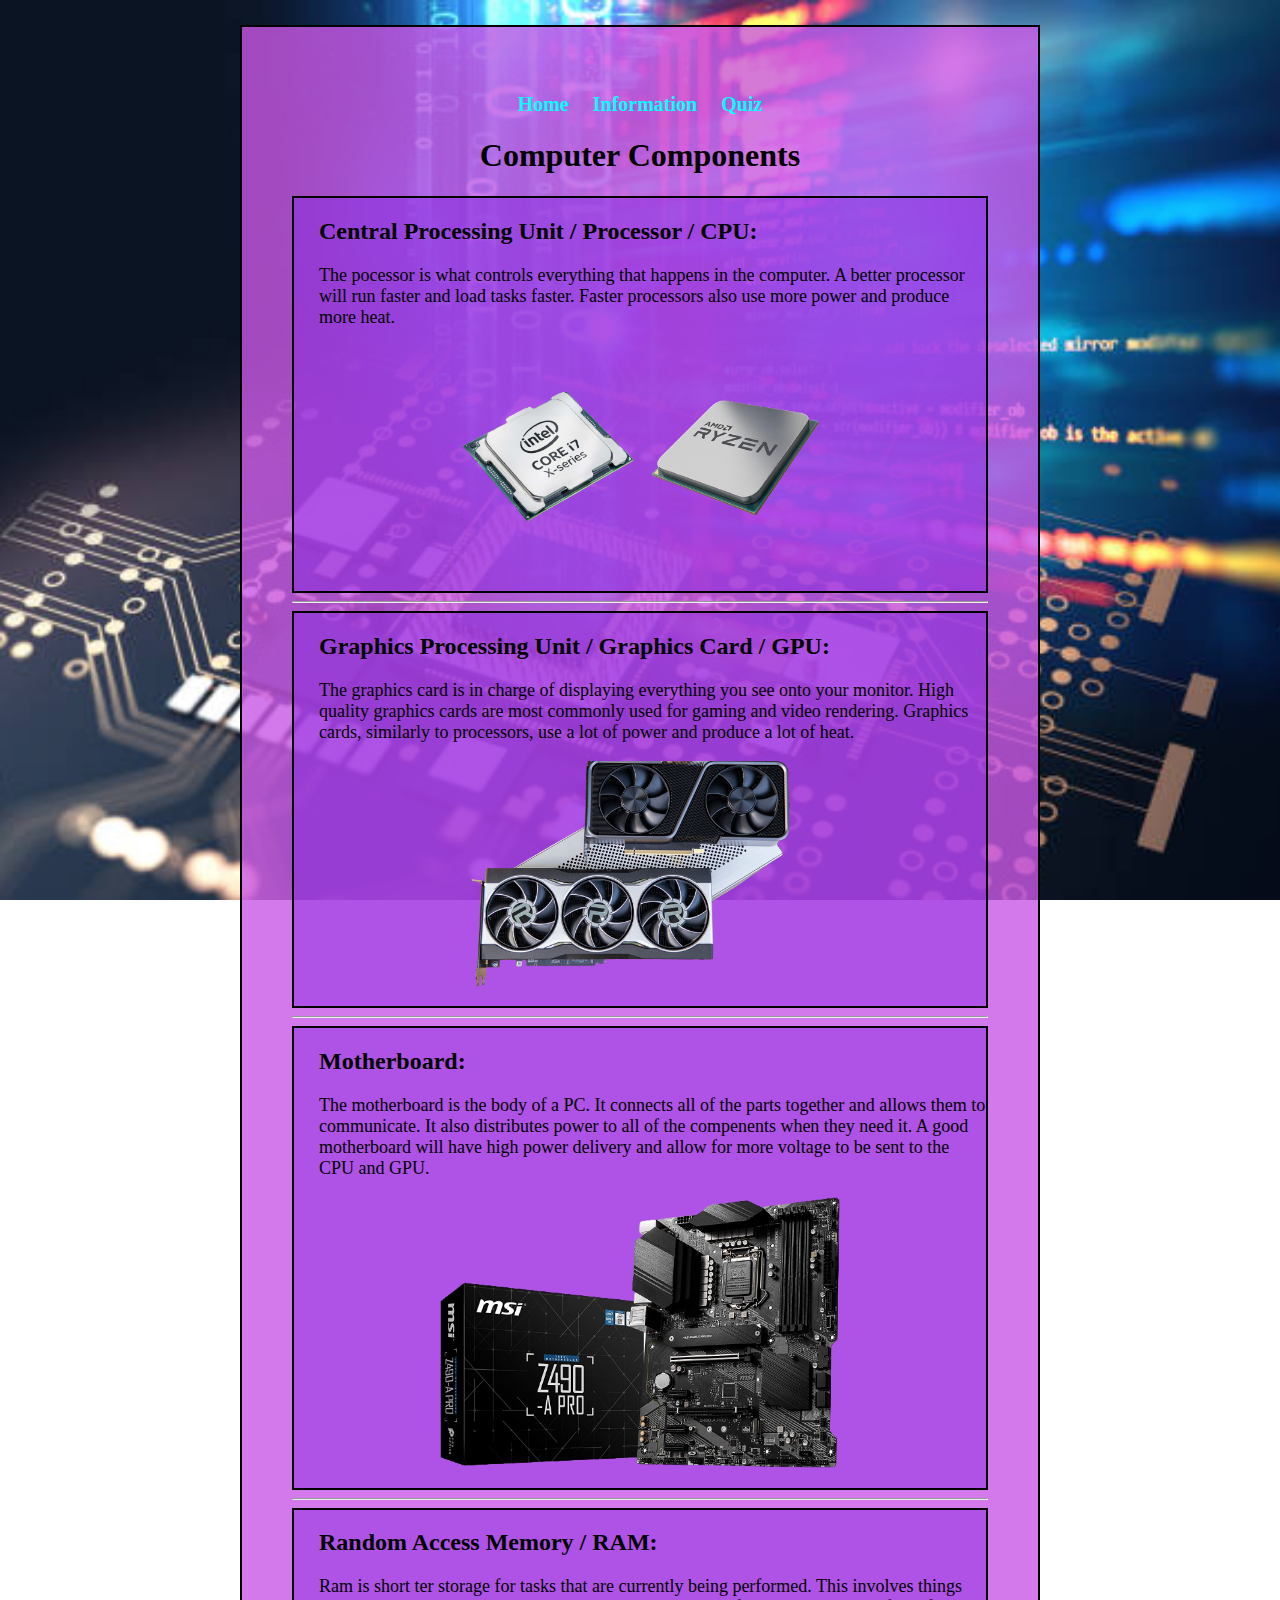
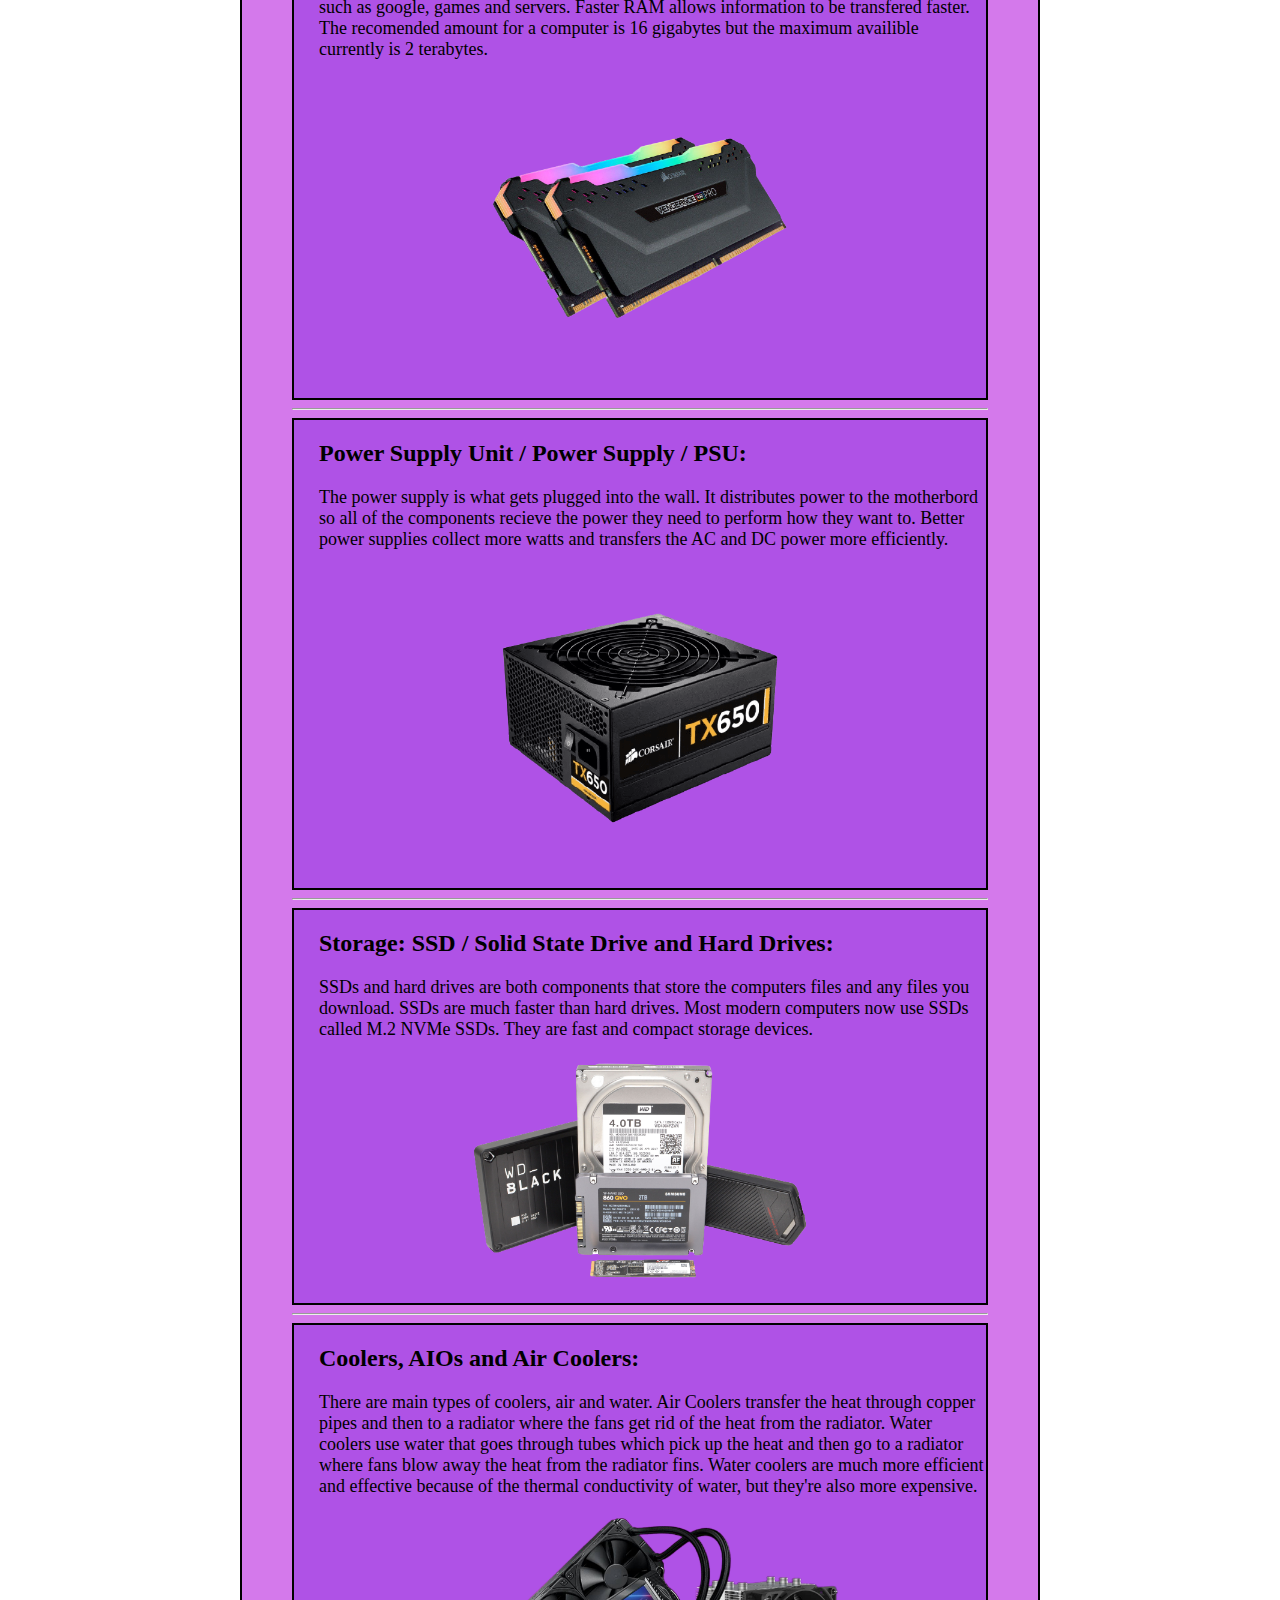
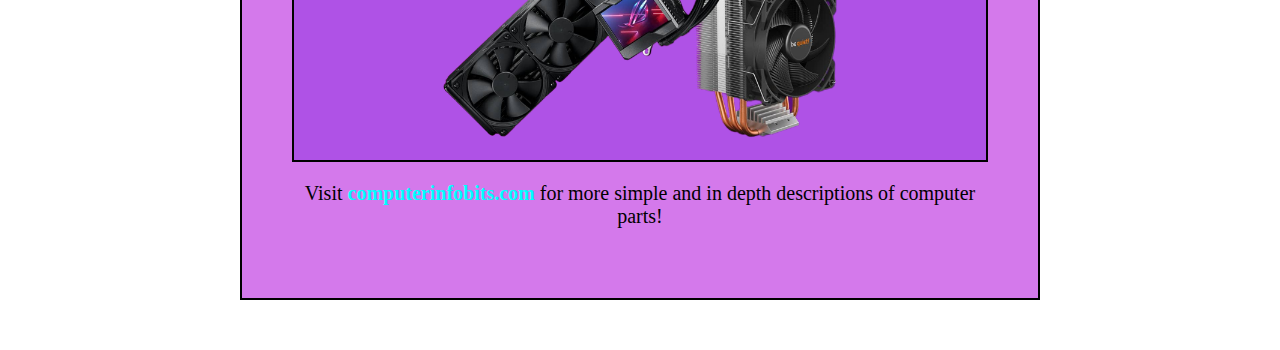
==== Information.html @ 7828d2a9 "Initial commit" ====
<!DOCTYPE html>
<html>
  <head>
    <title>Computer Components</title>
    <meta charset="utf-8" />
    <meta name="viewport" content="width=device-width" />
    <link href="css/style.css" rel="stylesheet" type="text/css" />
    <link rel="stylesheet" href="style.css" />
    <link rel="stylesheet" href="Information.css" />
    <script defer src="main.js"></script>
  </head>
  <body>
    <div class="quiz-body">
      <p class="page-links">
        <a class="home" href="index.html">Home</a>
        <a href="Information.html">Information</a>
        <a class="quiz-link" href="Quiz.html">Quiz</a>
      </p>

      <h1>Computer Components</h1>

      <div>
        <h2 class="component-name">
          Central Processing Unit / Processor / CPU:
        </h2>

        <p class="component-description">
          The pocessor is what controls everything that happens in the computer.
          A better processor will run faster and load tasks faster. Faster
          processors also use more power and produce more heat.
        </p>

        <p class="component-image">
          <img
            src="Images/cpu-upgrade-removebg-preview.png"
            alt="CPUs"
            width="400px"
          />
        </p>
      </div>

      <hr />
      <div>
        <h2 class="component-name">
          Graphics Processing Unit / Graphics Card / GPU:
        </h2>

        <p class="component-description">
          The graphics card is in charge of displaying everything you see onto
          your monitor. High quality graphics cards are most commonly used for
          gaming and video rendering. Graphics cards, similarly to processors,
          use a lot of power and produce a lot of heat.
        </p>

        <p class="component-image">
          <img
            src="Images/Radeon_and_Nvidia-removebg-preview.png"
            alt="GPUs"
            width="400px"
          />
        </p>
      </div>

      <hr />
      <div>
        <h2 class="component-name">Motherboard:</h2>

        <p class="component-description">
          The motherboard is the body of a PC. It connects all of the parts
          together and allows them to communicate. It also distributes power to
          all of the compenents when they need it. A good motherboard will have
          high power delivery and allow for more voltage to be sent to the CPU
          and GPU.
        </p>

        <p class="component-image">
          <img src="Images/Motherboard.png" alt="Motherboard" width="400px" />
        </p>
      </div>

      <hr />
      <div>
        <h2 class="component-name">Random Access Memory / RAM:</h2>

        <p class="component-description">
          Ram is short ter storage for tasks that are currently being performed.
          This involves things such as google, games and servers. Faster RAM
          allows information to be transfered faster. The recomended amount for
          a computer is 16 gigabytes but the maximum availible currently is 2
          terabytes.
        </p>

        <p class="component-image">
          <img
            src="Images/Corsair_RAM-removebg-preview.png"
            alt="RAM"
            width="300px"
          />
        </p>
      </div>

      <hr />
      <div>
        <h2 class="component-name">Power Supply Unit / Power Supply / PSU:</h2>

        <p class="component-description">
          The power supply is what gets plugged into the wall. It distributes
          power to the motherbord so all of the components recieve the power
          they need to perform how they want to. Better power supplies collect
          more watts and transfers the AC and DC power more efficiently.
        </p>

        <p class="component-image">
          <img
            src="Images/power-supply-5aba984fba617700376b877f-removebg-preview.png"
            alt="Power Supply"
            width="300px"
          />
        </p>
      </div>

      <hr />
      <div>
        <h2 class="component-name">
          Storage: SSD / Solid State Drive and Hard Drives:
        </h2>

        <p class="component-description">
          SSDs and hard drives are both components that store the computers
          files and any files you download. SSDs are much faster than hard
          drives. Most modern computers now use SSDs called M.2 NVMe SSDs. They
          are fast and compact storage devices.
        </p>

        <p class="component-image">
          <img src="Images/SSD-Hard-drive.png" alt="Storage" width="400px" />
        </p>
      </div>

      <hr />
      <div>
        <h2 class="component-name">Coolers, AIOs and Air Coolers:</h2>

        <p class="component-description">
          There are main types of coolers, air and water. Air Coolers transfer
          the heat through copper pipes and then to a radiator where the fans
          get rid of the heat from the radiator. Water coolers use water that
          goes through tubes which pick up the heat and then go to a radiator
          where fans blow away the heat from the radiator fins. Water coolers
          are much more efficient and effective because of the thermal
          conductivity of water, but they're also more expensive.
        </p>

        <p class="component-image">
          <img
            src="Images/AIO-vs-Air-Cooler-removebg-preview.png"
            alt="Coolers"
            width="400px"
          />
        </p>
      </div>

      <p class="quiz">
        Visit
        <a
          href="https://computerinfobits.com/parts-of-computer-and-their-functions/"
          target="_blank"
          >computerinfobits.com</a
        >
        for more simple and in depth descriptions of computer parts!
      </p>
    </div>
  </body>
</html>
---- style.css ----
/* CSS Style Sheet */
---- Information.css ----
.page-links {
    text-align: center;
}

html {
    background: url("Images/Background-photo.jpg") no-repeat center fixed;
    background-size: cover;
}

body {
    width: 800px;
    padding: 25px 75px 50px;
    margin: auto;
}

div {
    background-color: rgb(138, 43, 226, 0.5);
    border: 2px solid black;
}

h1 {
    text-align: center;
}

a {
    color: aqua;
    text-decoration: none;
    font-weight: bold;
    font-size: 20px;
}
      
a:hover {
    text-decoration: underline;
    color: rgb(16, 134, 173);
}

.quiz-link {
    margin-left: 20px;
}

.home {
    margin-right: 20px;
}

.quiz-body {
    background-color: rgba(201, 88, 230, 0.8);
    padding: 50px 50px;
}

div {
    background-color: rgb(138, 43, 226, 0.5);
    border: 2px solid black;
}

.component-description {
    font-size: 18px;
    margin-left: 25px;
}

.component-name {
    margin-left: 25px;
}

.component-image {
    text-align: center;
}

.quiz {
    text-align: center;
    font-size: 20px;
}
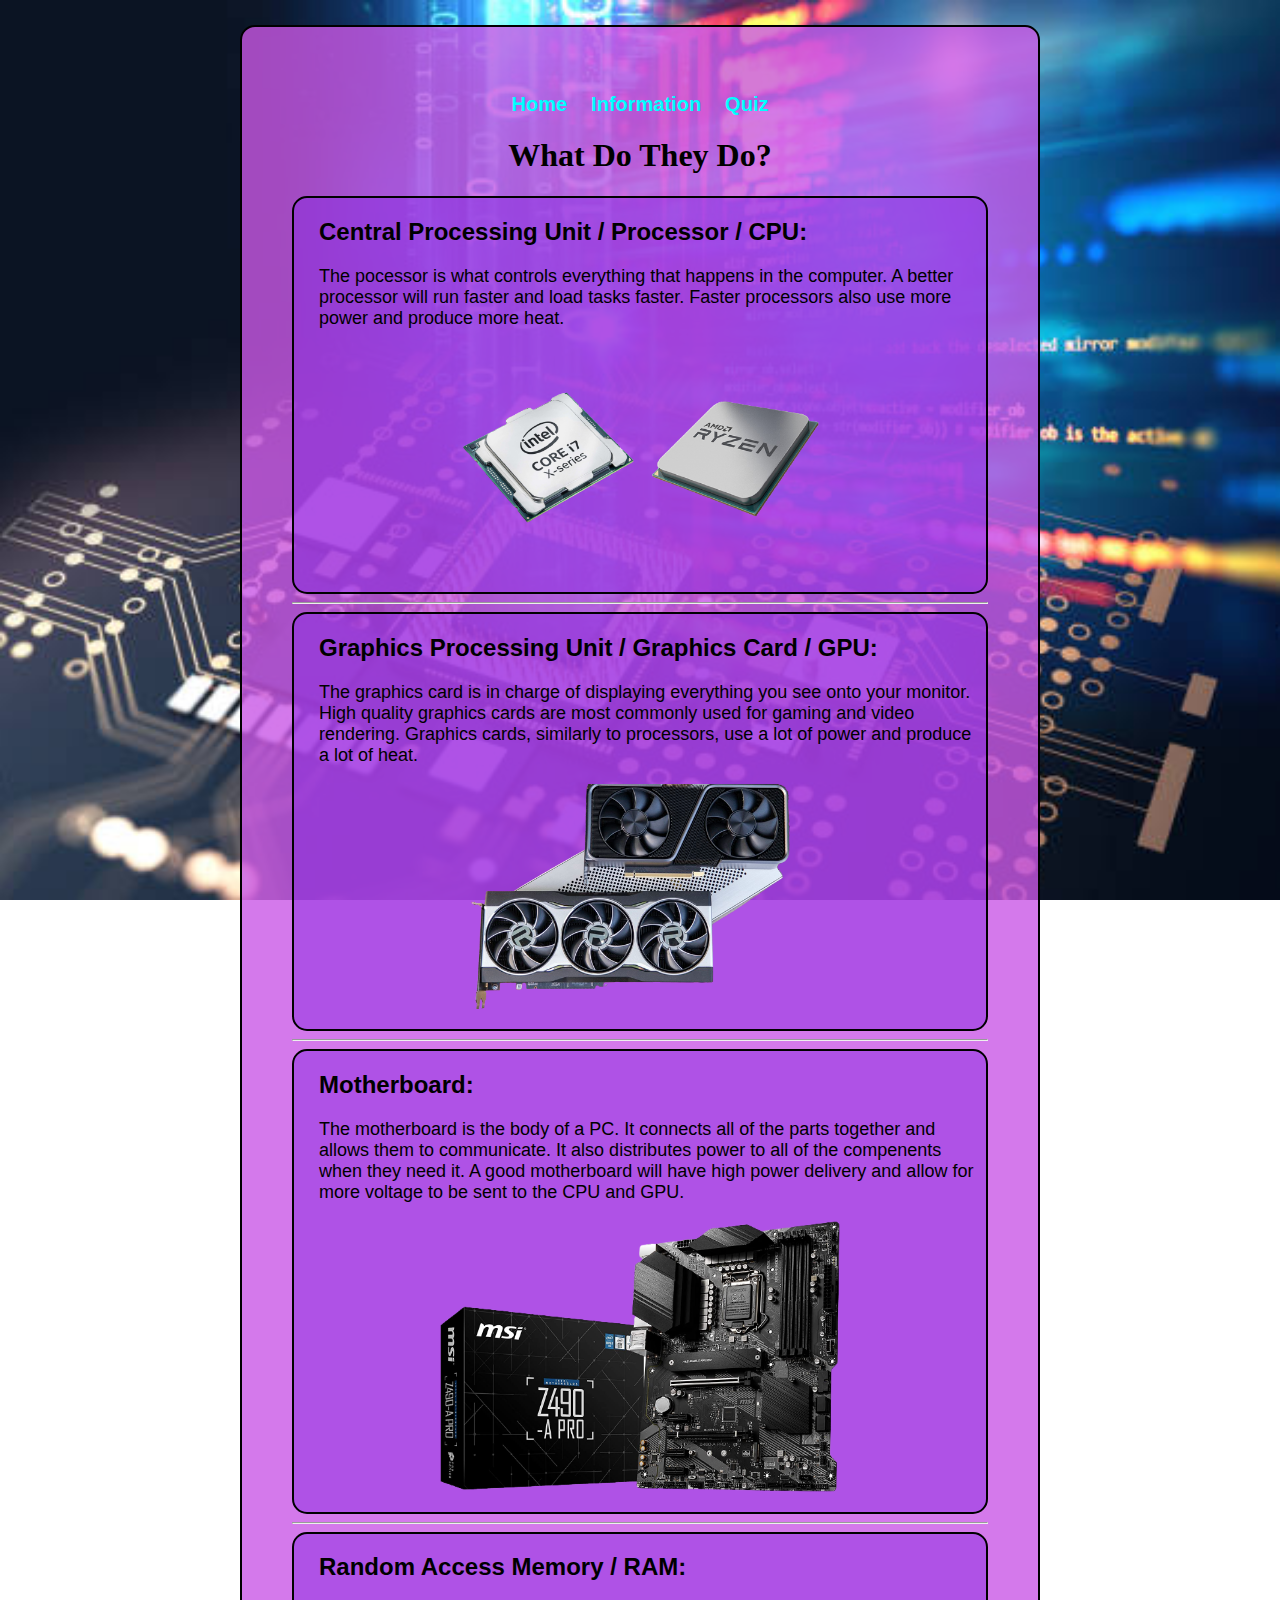
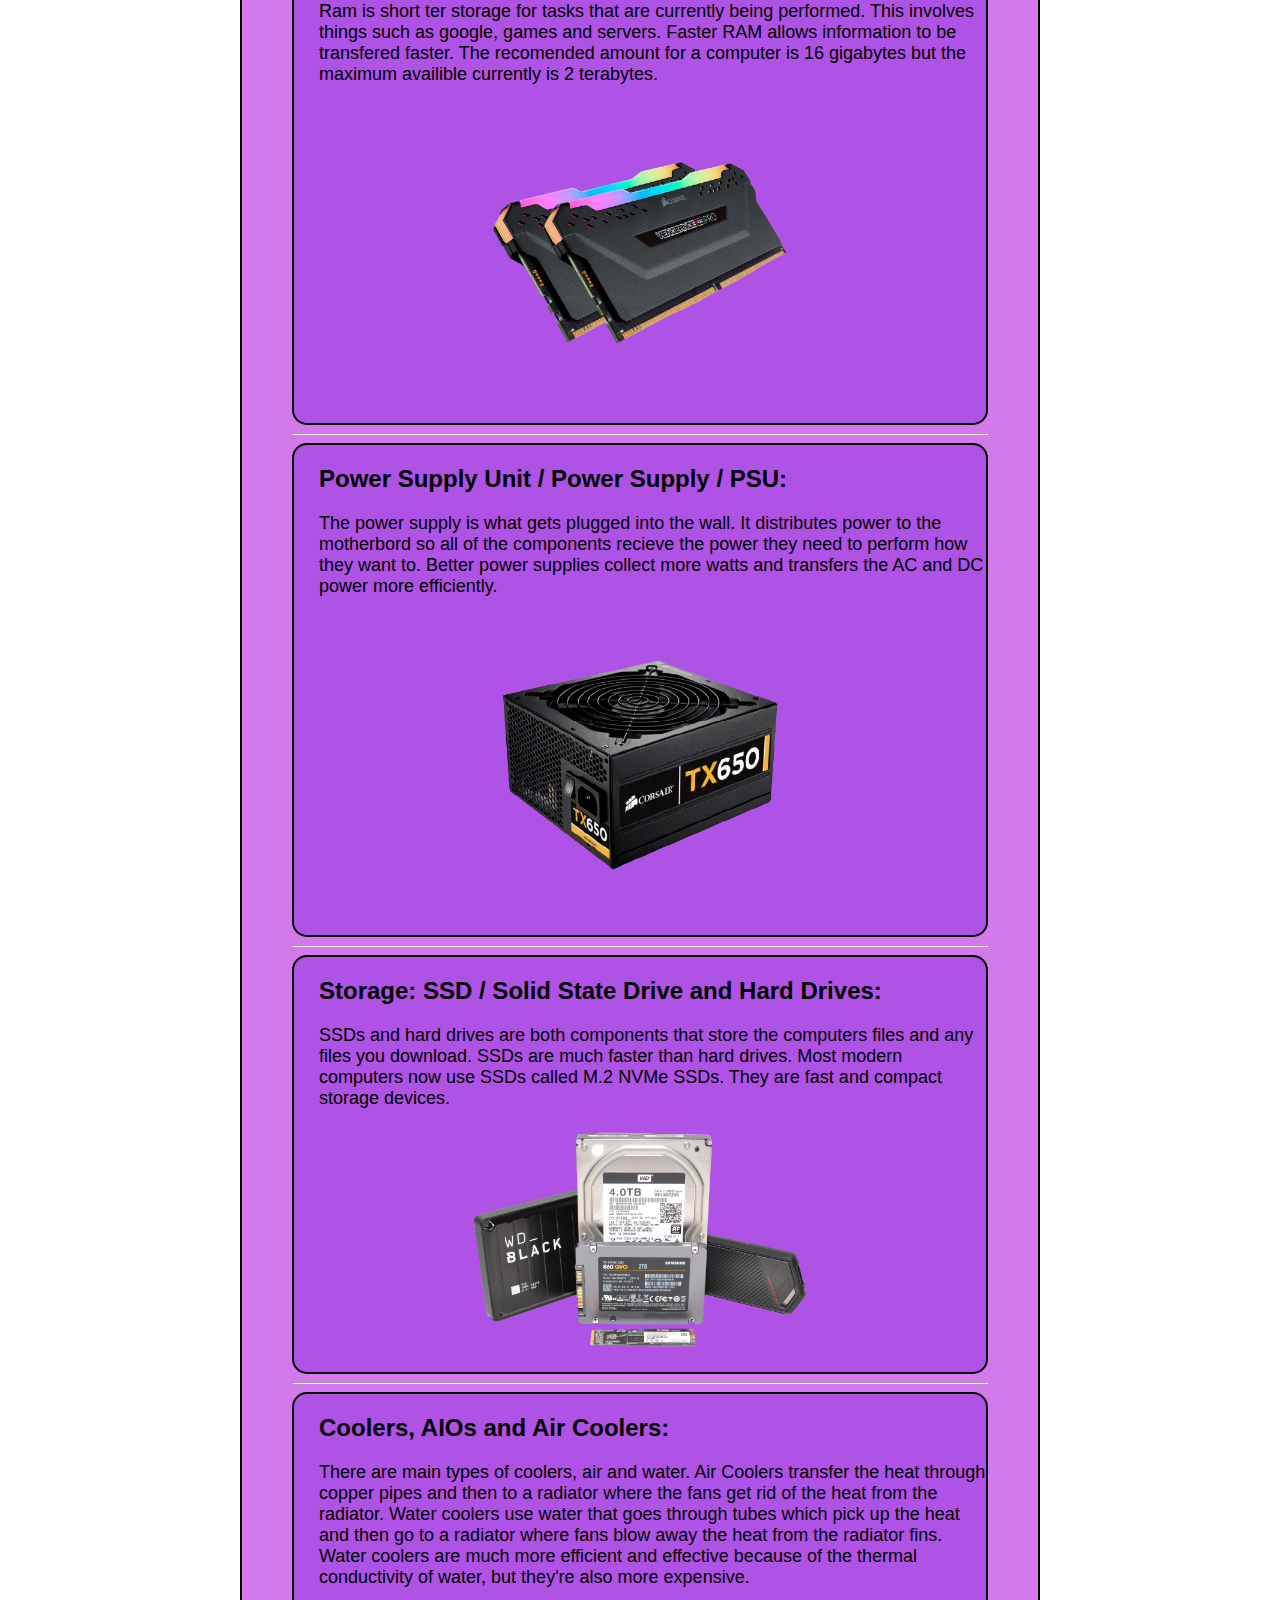
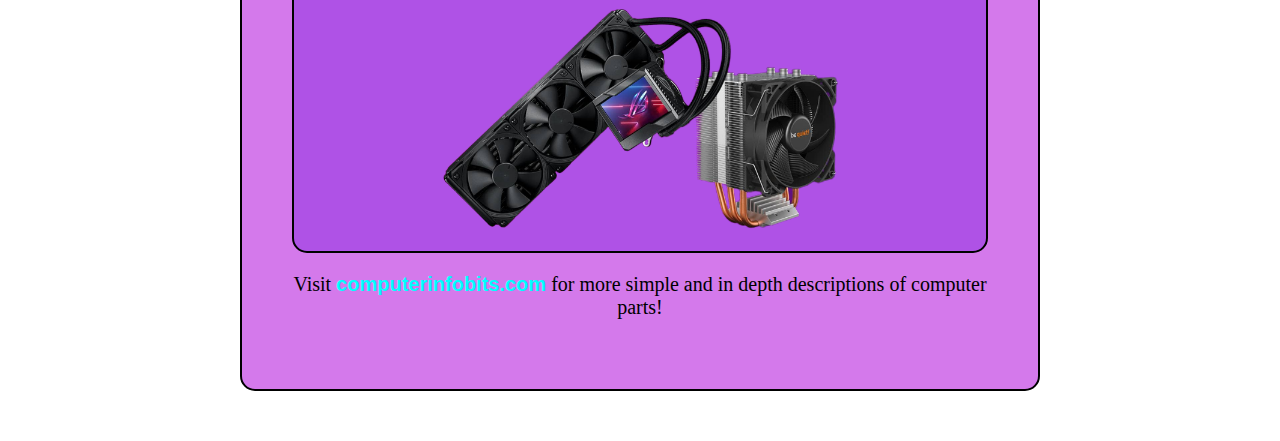
==== commit 4cdfd6ba: "Finished Product" ====
--- a/Information.html
+++ b/Information.html
@@ -17,7 +17,7 @@
         <a class="quiz-link" href="Quiz.html">Quiz</a>
       </p>
 
-      <h1>Computer Components</h1>
+      <h1>What Do They Do?</h1>
 
       <div>
         <h2 class="component-name">
--- a/Information.css
+++ b/Information.css
@@ -16,10 +16,12 @@
 div {
     background-color: rgb(138, 43, 226, 0.5);
     border: 2px solid black;
+    border-radius: 15px;
 }
 
 h1 {
     text-align: center;
+    font-family: Cambria, Cochin, Georgia, Times, 'Times New Roman', serif;
 }
 
 a {
@@ -27,7 +29,7 @@
     text-decoration: none;
     font-weight: bold;
     font-size: 20px;
-}
+    font-family: 'Trebuchet MS', 'Lucida Sans Unicode', 'Lucida Grande', 'Lucida Sans', Arial, sans-serif;}
       
 a:hover {
     text-decoration: underline;
@@ -55,10 +57,12 @@
 .component-description {
     font-size: 18px;
     margin-left: 25px;
+    font-family:'Gill Sans', 'Gill Sans MT', Calibri, 'Trebuchet MS', sans-serif;
 }
 
 .component-name {
     margin-left: 25px;
+    font-family:Arial, Helvetica, sans-serif;
 }
 
 .component-image {
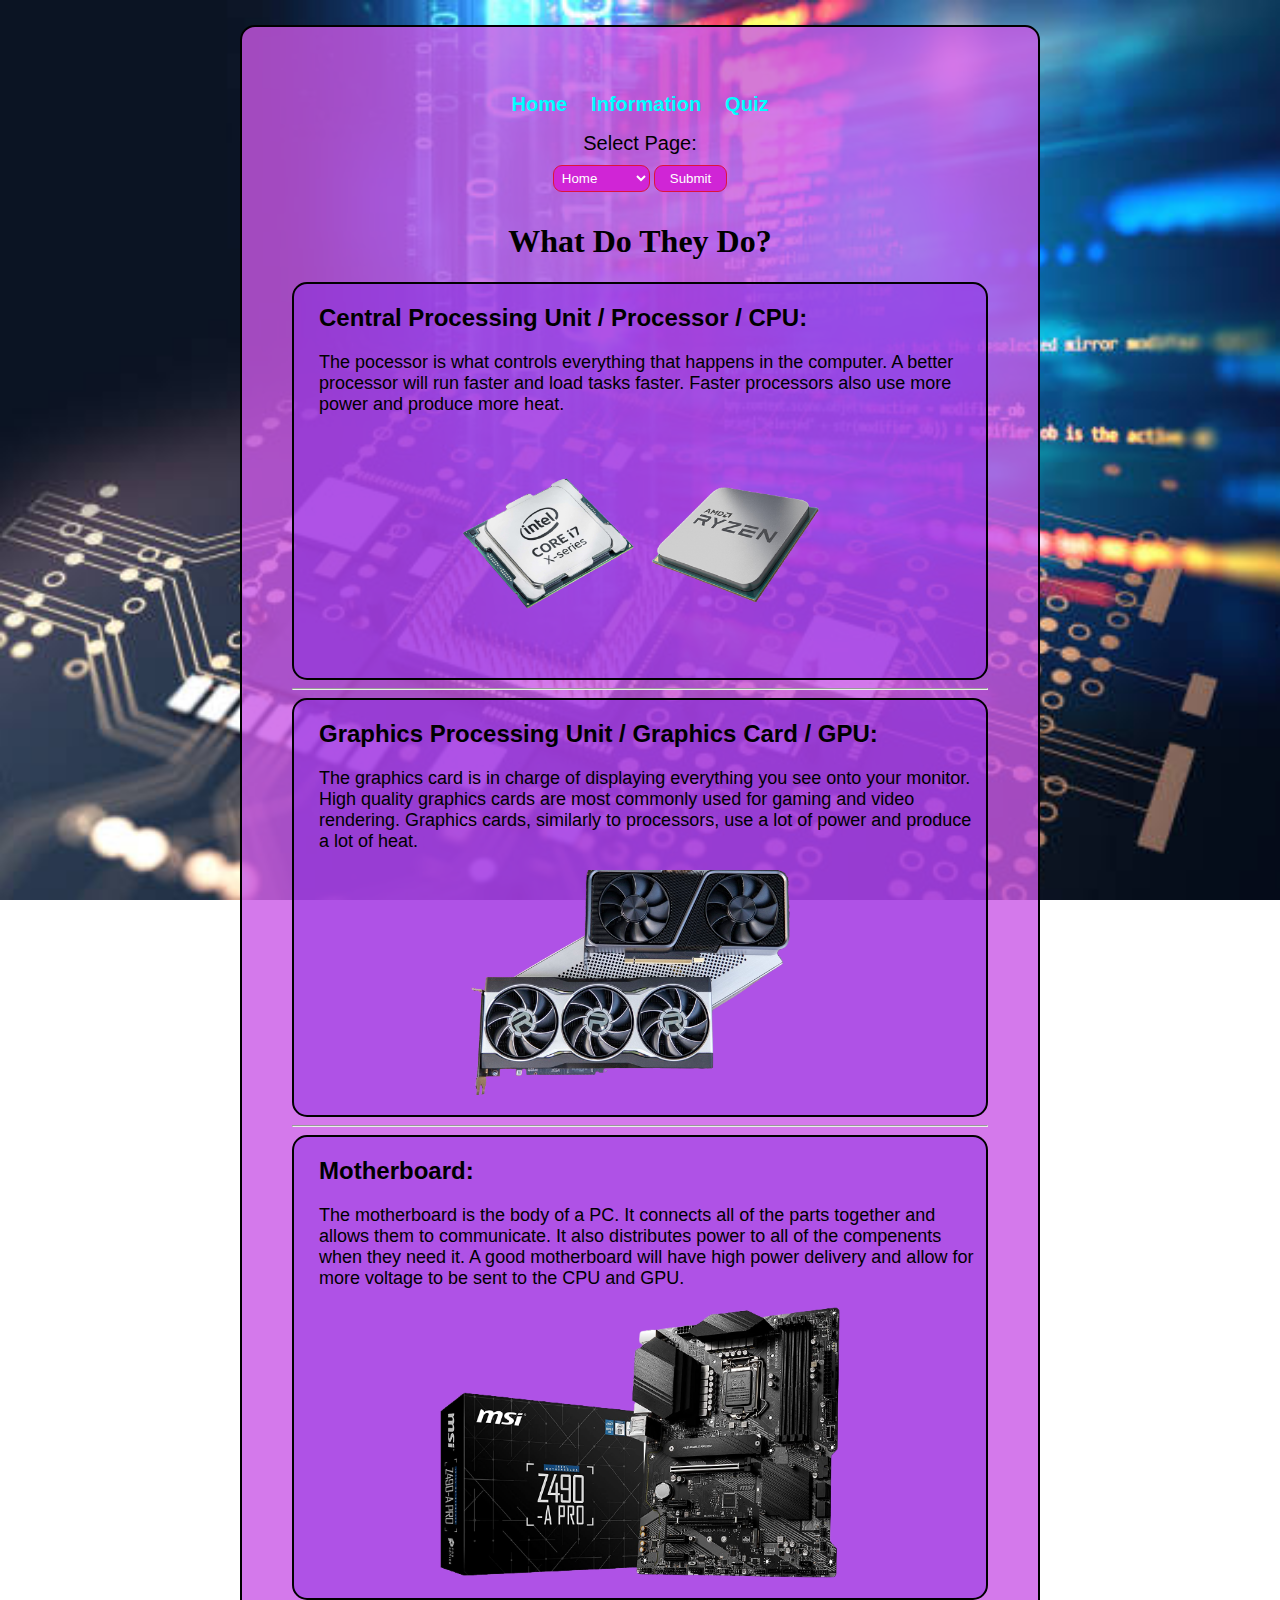
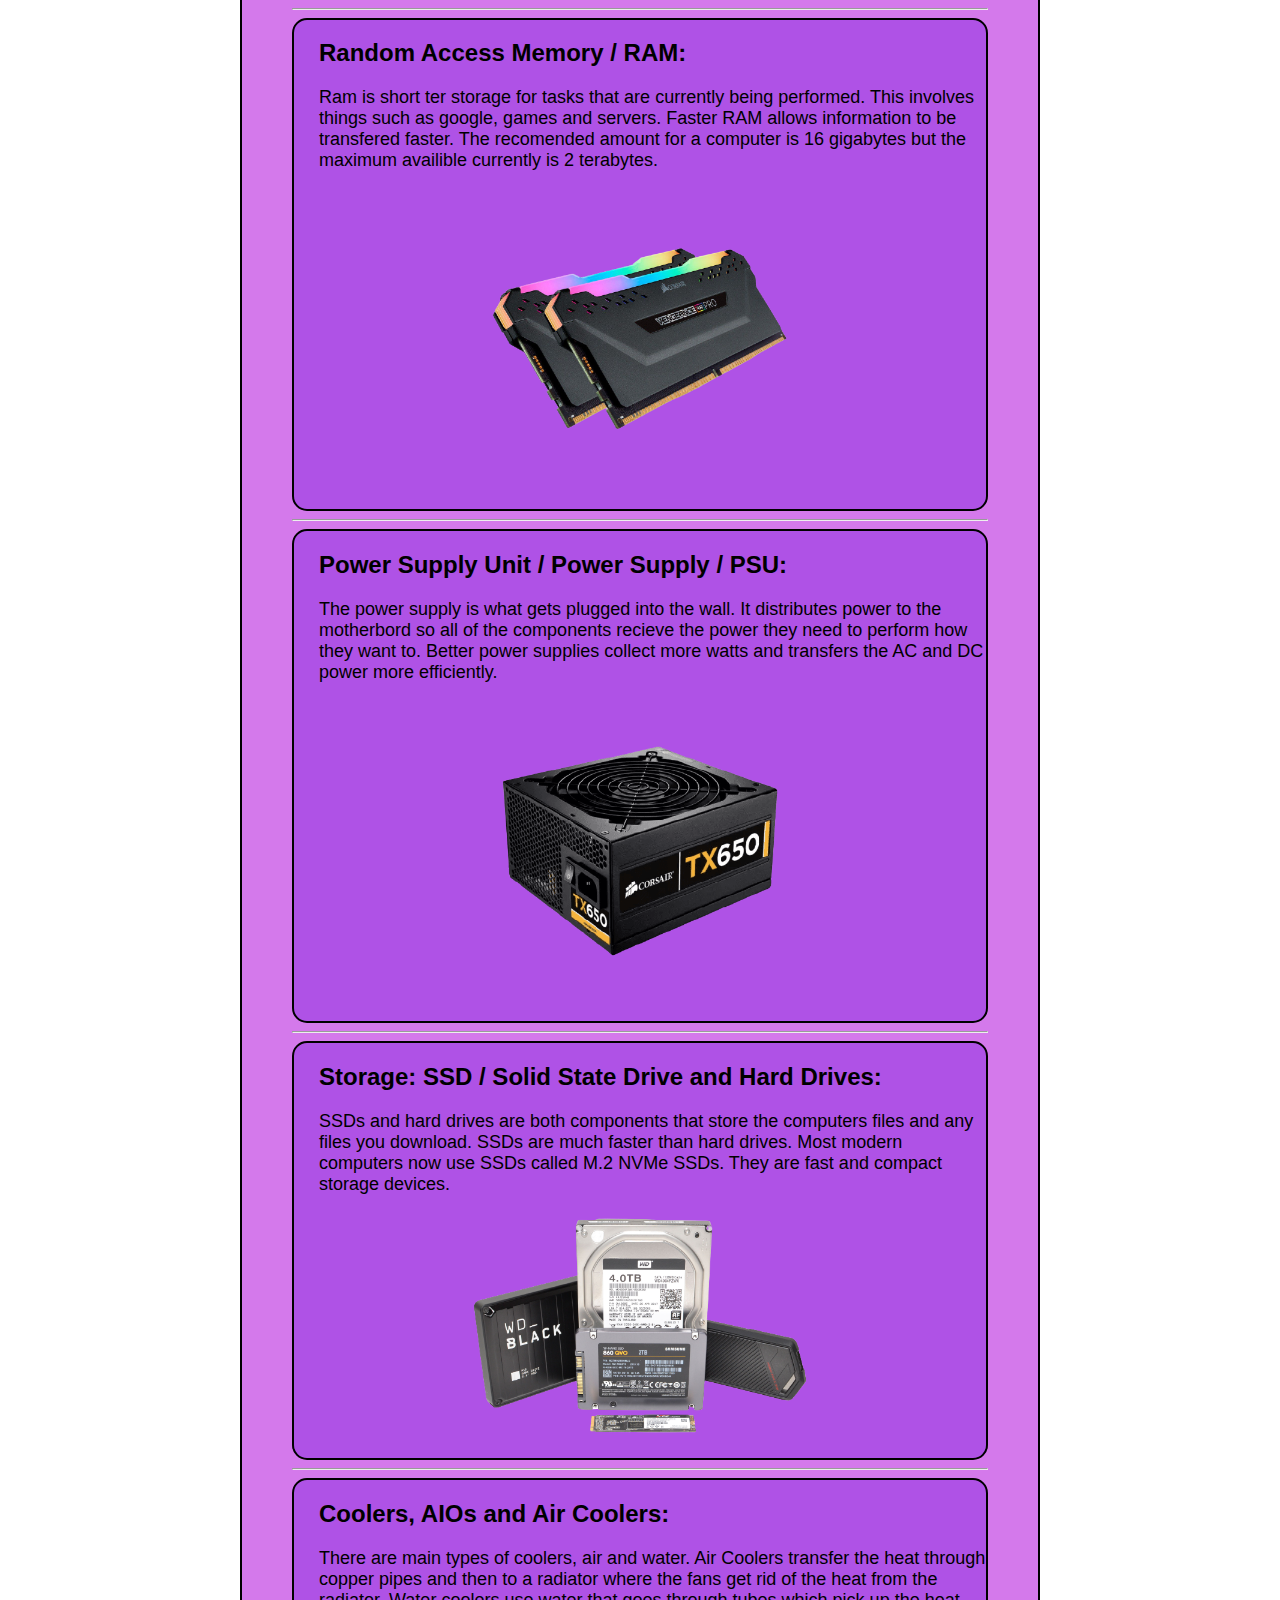
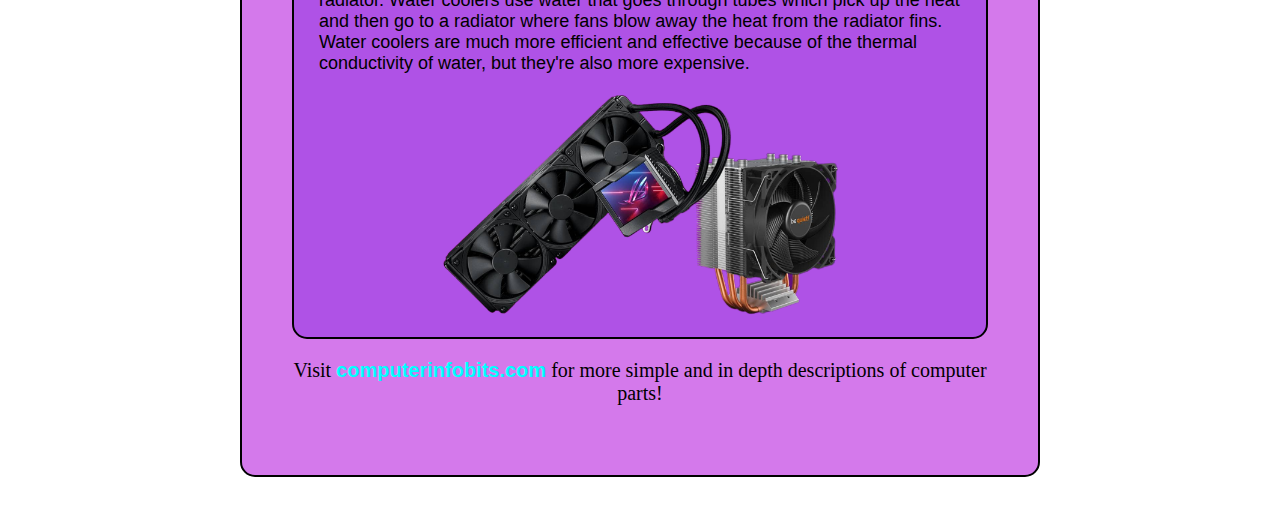
==== commit fc256b87: "dropdown html done" ====
--- a/Information.html
+++ b/Information.html
@@ -16,6 +16,22 @@
         <a href="Information.html">Information</a>
         <a class="quiz-link" href="Quiz.html">Quiz</a>
       </p>
+
+      <form action="#">
+        <label for="pages">Select Page:</label>
+        <select name="page-links" id="page">
+          <option value="home">
+            <a class="home" href="index.html">Home</a>
+          </option>
+          <option value="information">
+            <a href="Information.html">Information</a>
+          </option>
+          <option value="quiz">
+            <a class="quiz" href="Quiz.html">Quiz</a>
+          </option>
+        </select>
+        <button class="dropdown">Submit</button>
+      </form>
 
       <h1>What Do They Do?</h1>
 
--- a/Information.css
+++ b/Information.css
@@ -29,7 +29,8 @@
     text-decoration: none;
     font-weight: bold;
     font-size: 20px;
-    font-family: 'Trebuchet MS', 'Lucida Sans Unicode', 'Lucida Grande', 'Lucida Sans', Arial, sans-serif;}
+    font-family: 'Trebuchet MS', 'Lucida Sans Unicode', 'Lucida Grande', 'Lucida Sans', Arial, sans-serif;
+}
       
 a:hover {
     text-decoration: underline;
@@ -72,4 +73,46 @@
 .quiz {
     text-align: center;
     font-size: 20px;
+}
+
+label {
+    display: flex;
+    align-items: center;
+    justify-content: center;
+    margin: 0 auto;
+    font-family: cursive, sans-serif;
+    font-size: 20px;
+}
+
+select {
+    margin-bottom: 10px;
+    margin-top: 10px;
+    font-family: cursive, sans-serif;
+    outline: 0;
+    background: #d025d6;
+    color: #fff;
+    border: 1px solid crimson;
+    padding: 4px;
+    border-radius: 9px;
+}
+
+form {
+    margin: auto;
+    text-align: center;
+}
+
+.dropdown {
+    margin-left: 20px;
+    background: #d025d6;
+    color: white;
+    padding: 5px 15px;
+    font-family: cursive, sans-serif;
+    border-radius: 9px;
+    border: 1px solid crimson;
+    margin: auto;
+}
+
+.dropdown:hover {
+    background: #f450fa;
+    cursor: pointer;
 }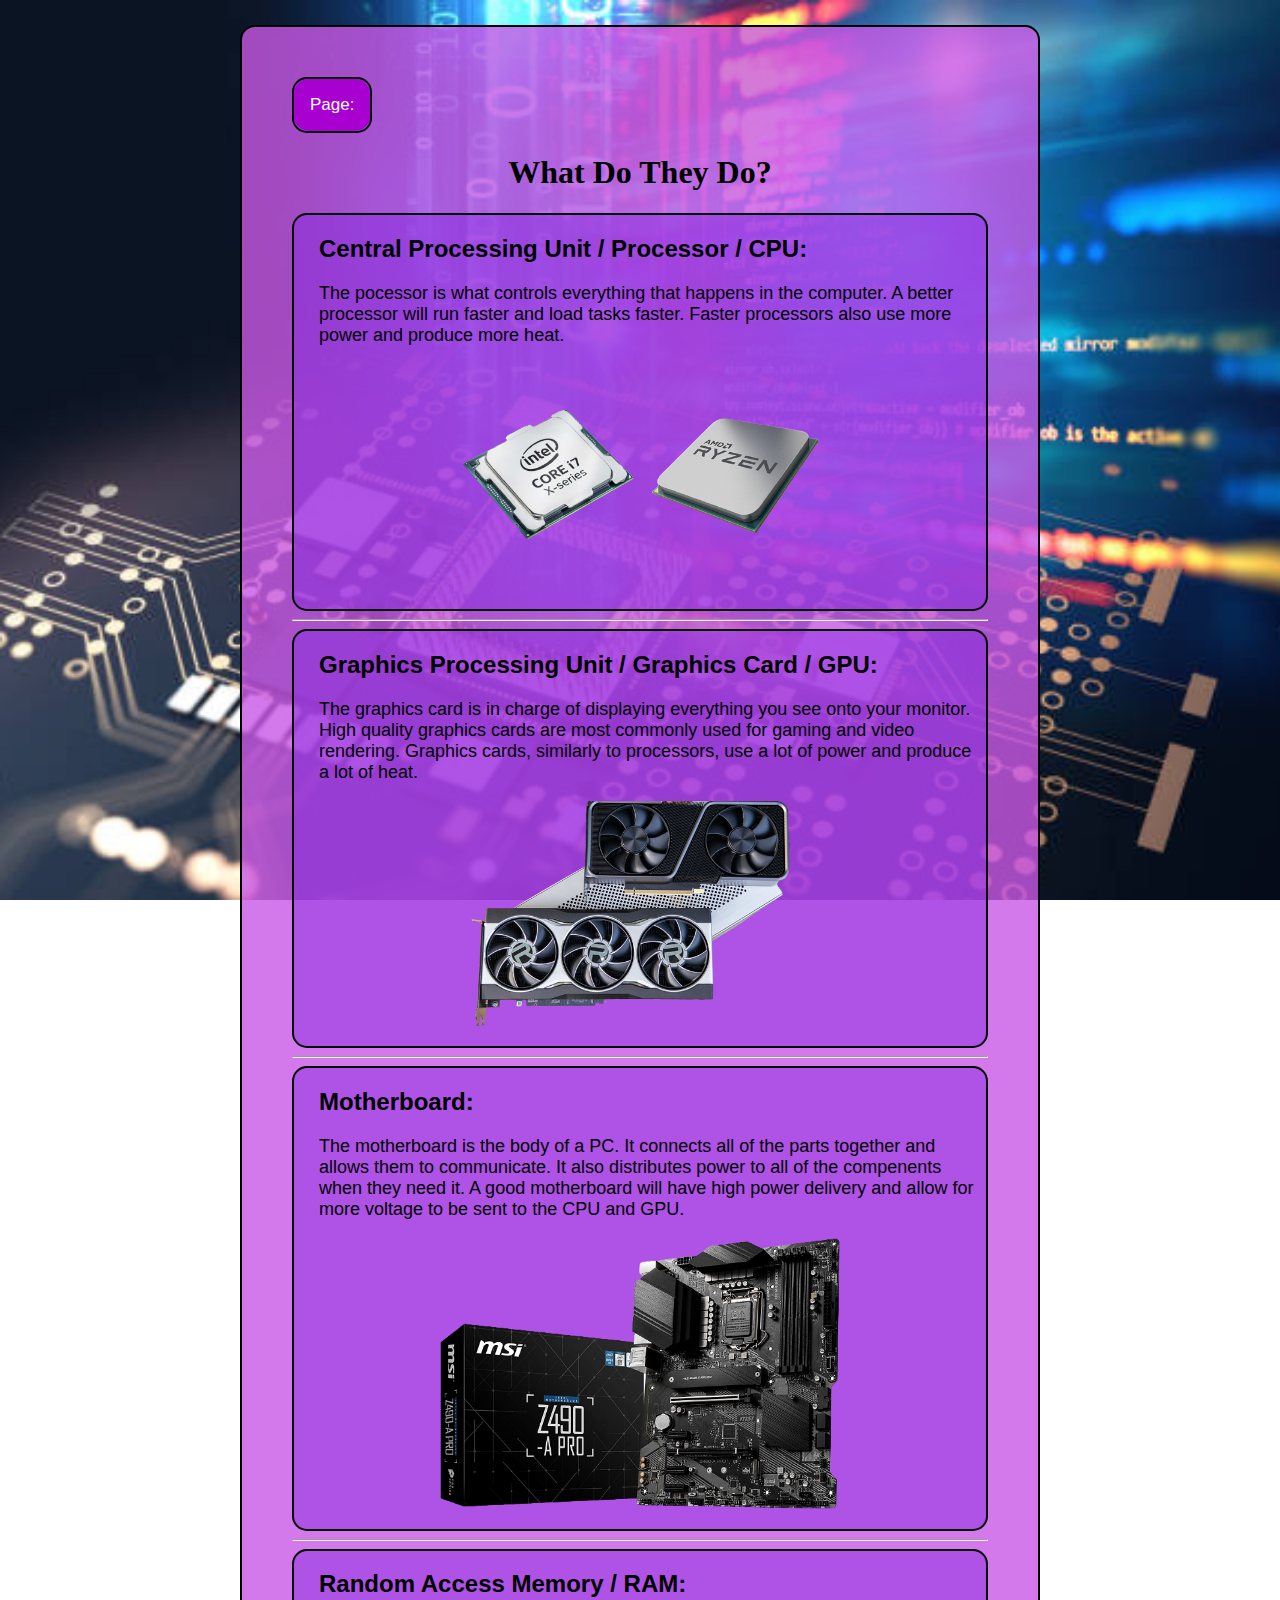
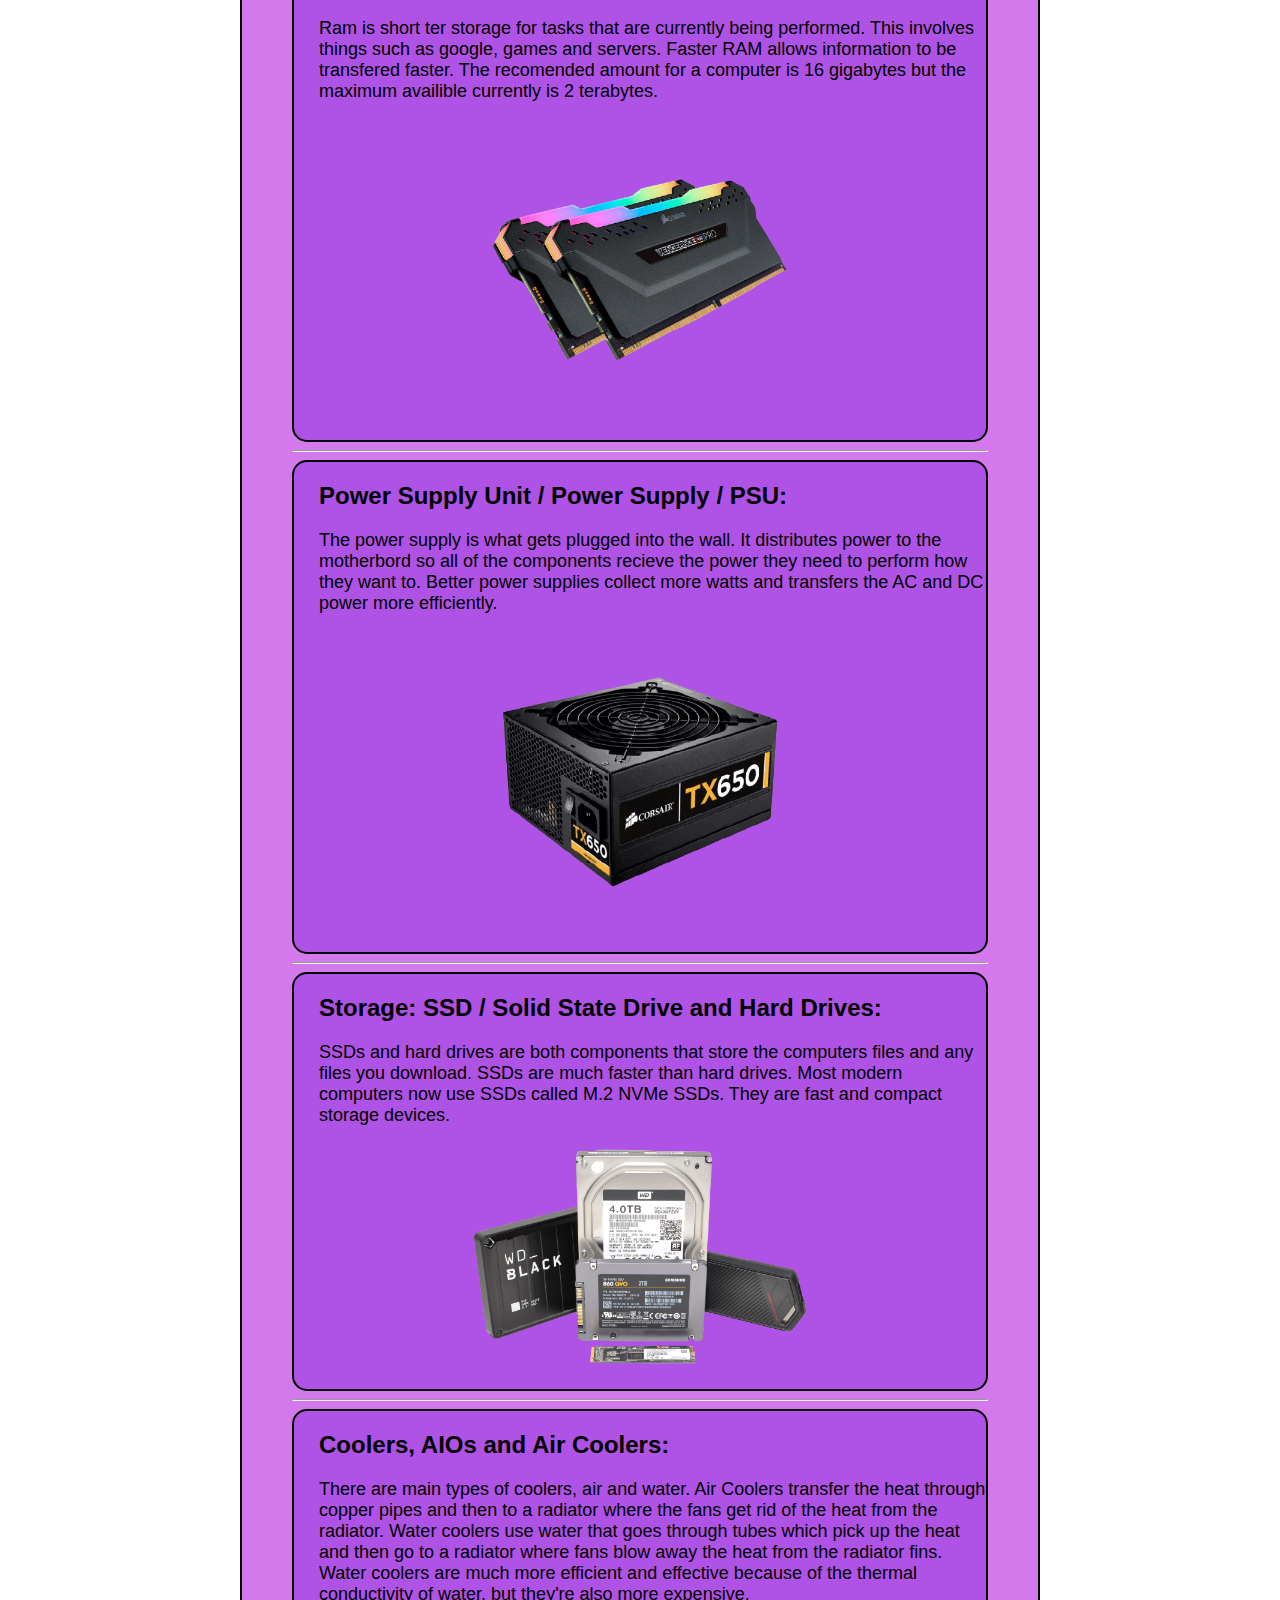
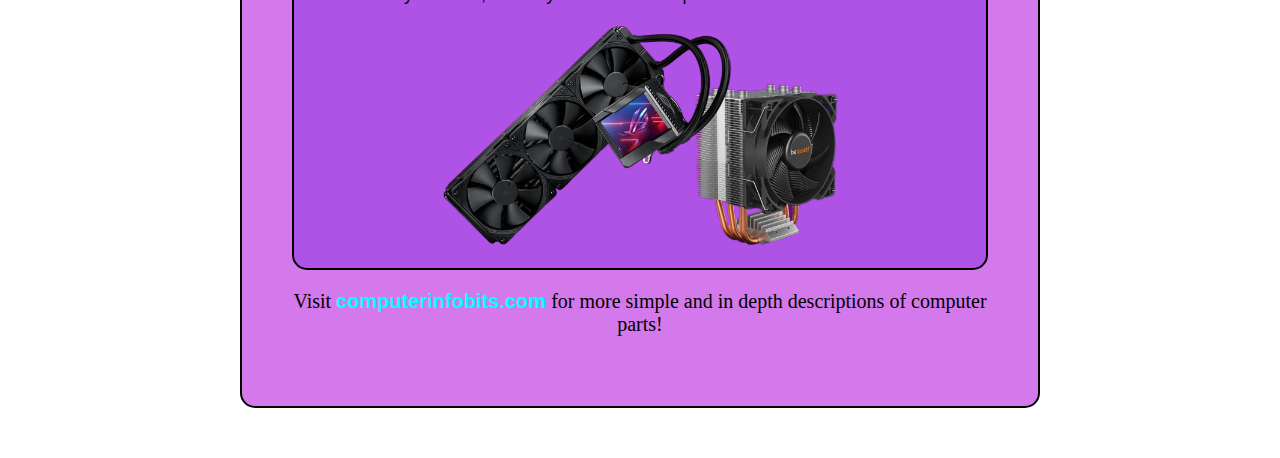
==== commit 93f91f5a: "dropdown working and finished" ====
--- a/Information.html
+++ b/Information.html
@@ -11,27 +11,14 @@
   </head>
   <body>
     <div class="quiz-body">
-      <p class="page-links">
-        <a class="home" href="index.html">Home</a>
-        <a href="Information.html">Information</a>
-        <a class="quiz-link" href="Quiz.html">Quiz</a>
-      </p>
-
-      <form action="#">
-        <label for="pages">Select Page:</label>
-        <select name="page-links" id="page">
-          <option value="home">
-            <a class="home" href="index.html">Home</a>
-          </option>
-          <option value="information">
-            <a href="Information.html">Information</a>
-          </option>
-          <option value="quiz">
-            <a class="quiz" href="Quiz.html">Quiz</a>
-          </option>
-        </select>
-        <button class="dropdown">Submit</button>
-      </form>
+      <div class="dropdown">
+        <button onclick="myFunction()" class="dropbtn">Page:</button>
+        <div id="myDropdown" class="dropdown-content">
+          <a class="drpdwnLink" href="index.html">Home</a>
+          <a class="drpdwnLink" href="Information.html">Information</a>
+          <a class="drpdwnLink" href="Quiz.html">Quiz</a>
+        </div>
+      </div>
 
       <h1>What Do They Do?</h1>
 
--- a/style.css
+++ b/style.css
@@ -1 +1,50 @@
 /* CSS Style Sheet */
+.dropbtn {
+    background-color: #a700d1;
+    color: white;
+    padding: 16px;
+    font-size: 17px;
+    border: none;
+    cursor: pointer;
+    border-radius: 15px;
+    font-family: 'Lucida Sans', 'Lucida Sans Regular', 'Lucida Grande', 'Lucida Sans Unicode', Geneva, Verdana, sans-serif;
+  }
+  
+  /* Dropdown button on hover & focus */
+  .dropbtn:hover, .dropbtn:focus {
+    background-color: #d631f7;
+  }
+  
+  /* The container <div> - needed to position the dropdown content */
+  .dropdown {
+    position: relative;
+    display: inline-block;
+  }
+  
+  /* Dropdown Content (Hidden by Default) */
+  .dropdown-content {
+    display: none;
+    position: absolute;
+    background-color: #f1f1f1;
+    min-width: 160px;
+    box-shadow: 0px 8px 16px 0px rgba(0,0,0,0.2);
+    z-index: 1;
+  }
+  
+  /* Links inside the dropdown */
+  .dropdown-content a {
+    color: black;
+    padding: 12px 16px;
+    text-decoration: none;
+    display: block;
+  }
+  
+  /* Change color of dropdown links on hover */
+  .dropdown-content a:hover {background-color: #ddd;}
+  
+  /* Show the dropdown menu (use JS to add this class to the .dropdown-content container when the user clicks on the dropdown button) */
+  .show {display:block;}
+
+.drpdwnLink:hover{
+    color: #d631f7;
+}--- a/Information.css
+++ b/Information.css
@@ -73,46 +73,4 @@
 .quiz {
     text-align: center;
     font-size: 20px;
-}
-
-label {
-    display: flex;
-    align-items: center;
-    justify-content: center;
-    margin: 0 auto;
-    font-family: cursive, sans-serif;
-    font-size: 20px;
-}
-
-select {
-    margin-bottom: 10px;
-    margin-top: 10px;
-    font-family: cursive, sans-serif;
-    outline: 0;
-    background: #d025d6;
-    color: #fff;
-    border: 1px solid crimson;
-    padding: 4px;
-    border-radius: 9px;
-}
-
-form {
-    margin: auto;
-    text-align: center;
-}
-
-.dropdown {
-    margin-left: 20px;
-    background: #d025d6;
-    color: white;
-    padding: 5px 15px;
-    font-family: cursive, sans-serif;
-    border-radius: 9px;
-    border: 1px solid crimson;
-    margin: auto;
-}
-
-.dropdown:hover {
-    background: #f450fa;
-    cursor: pointer;
 }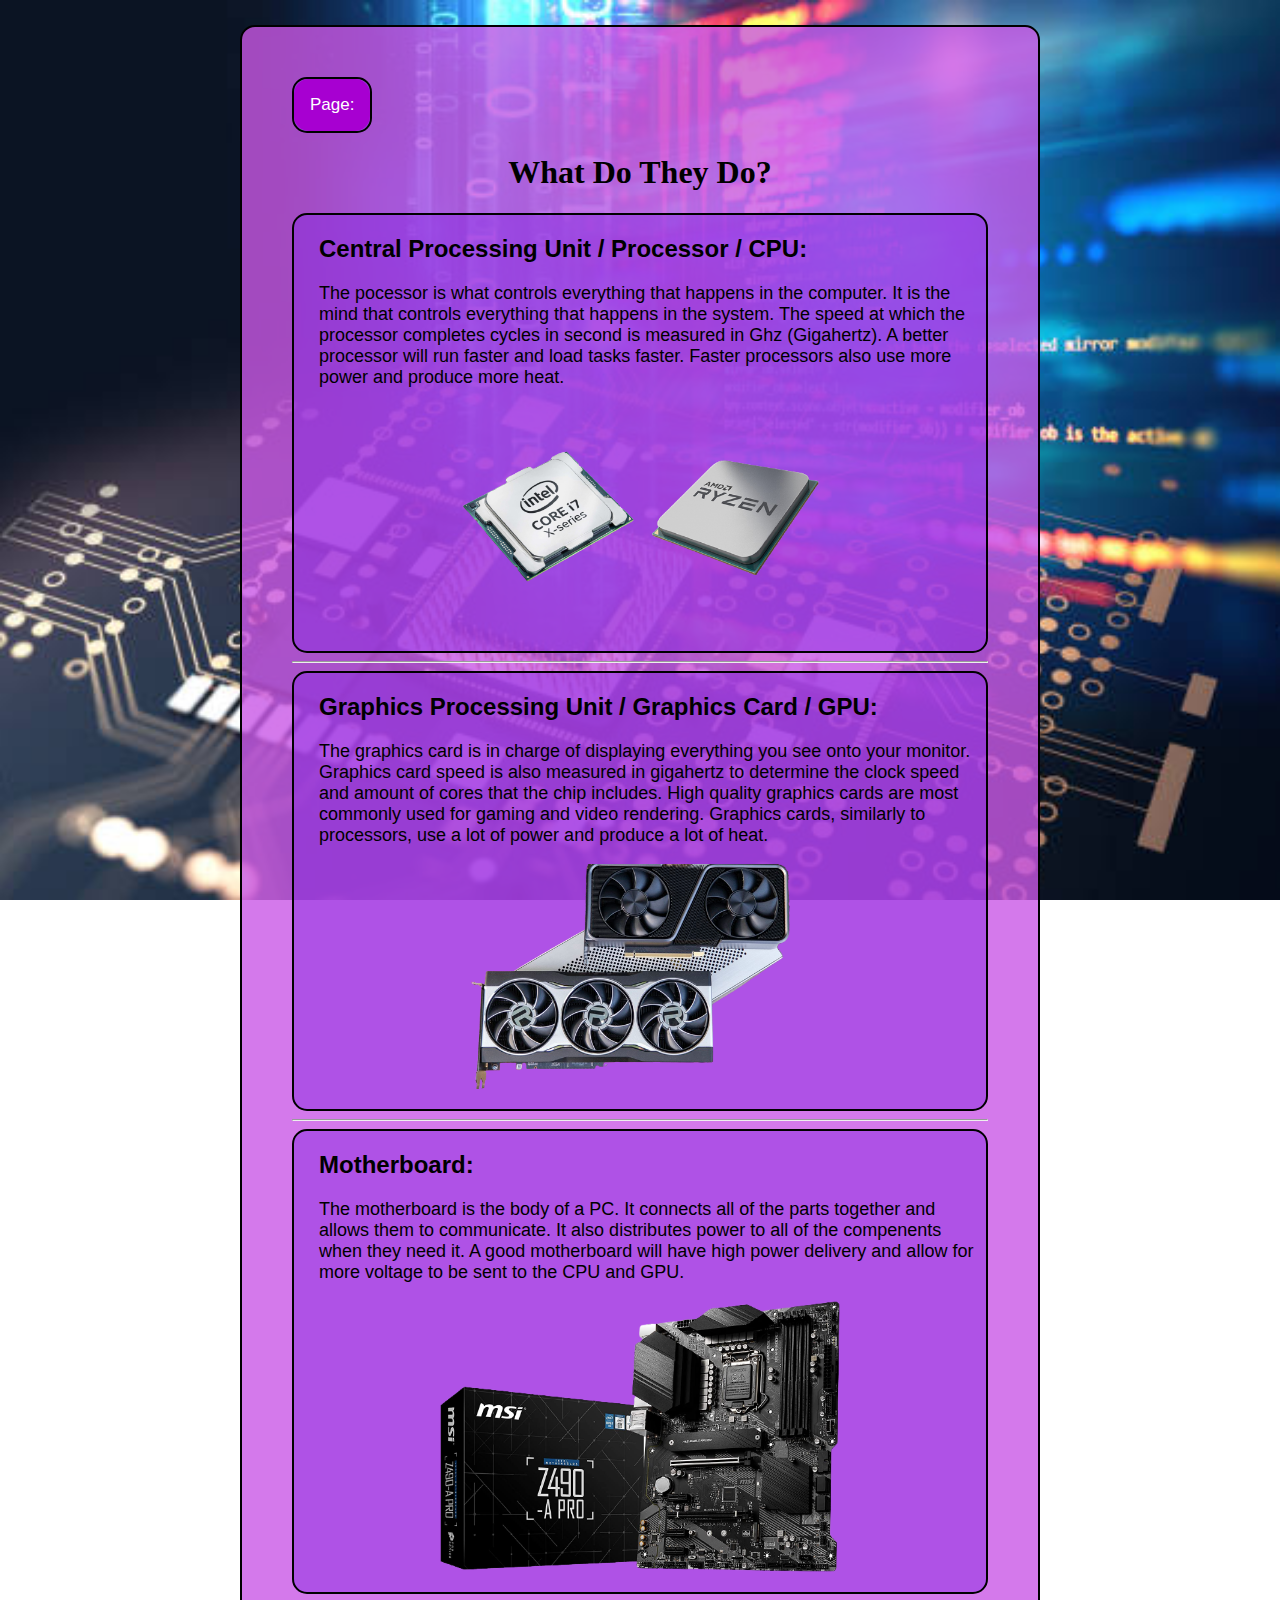
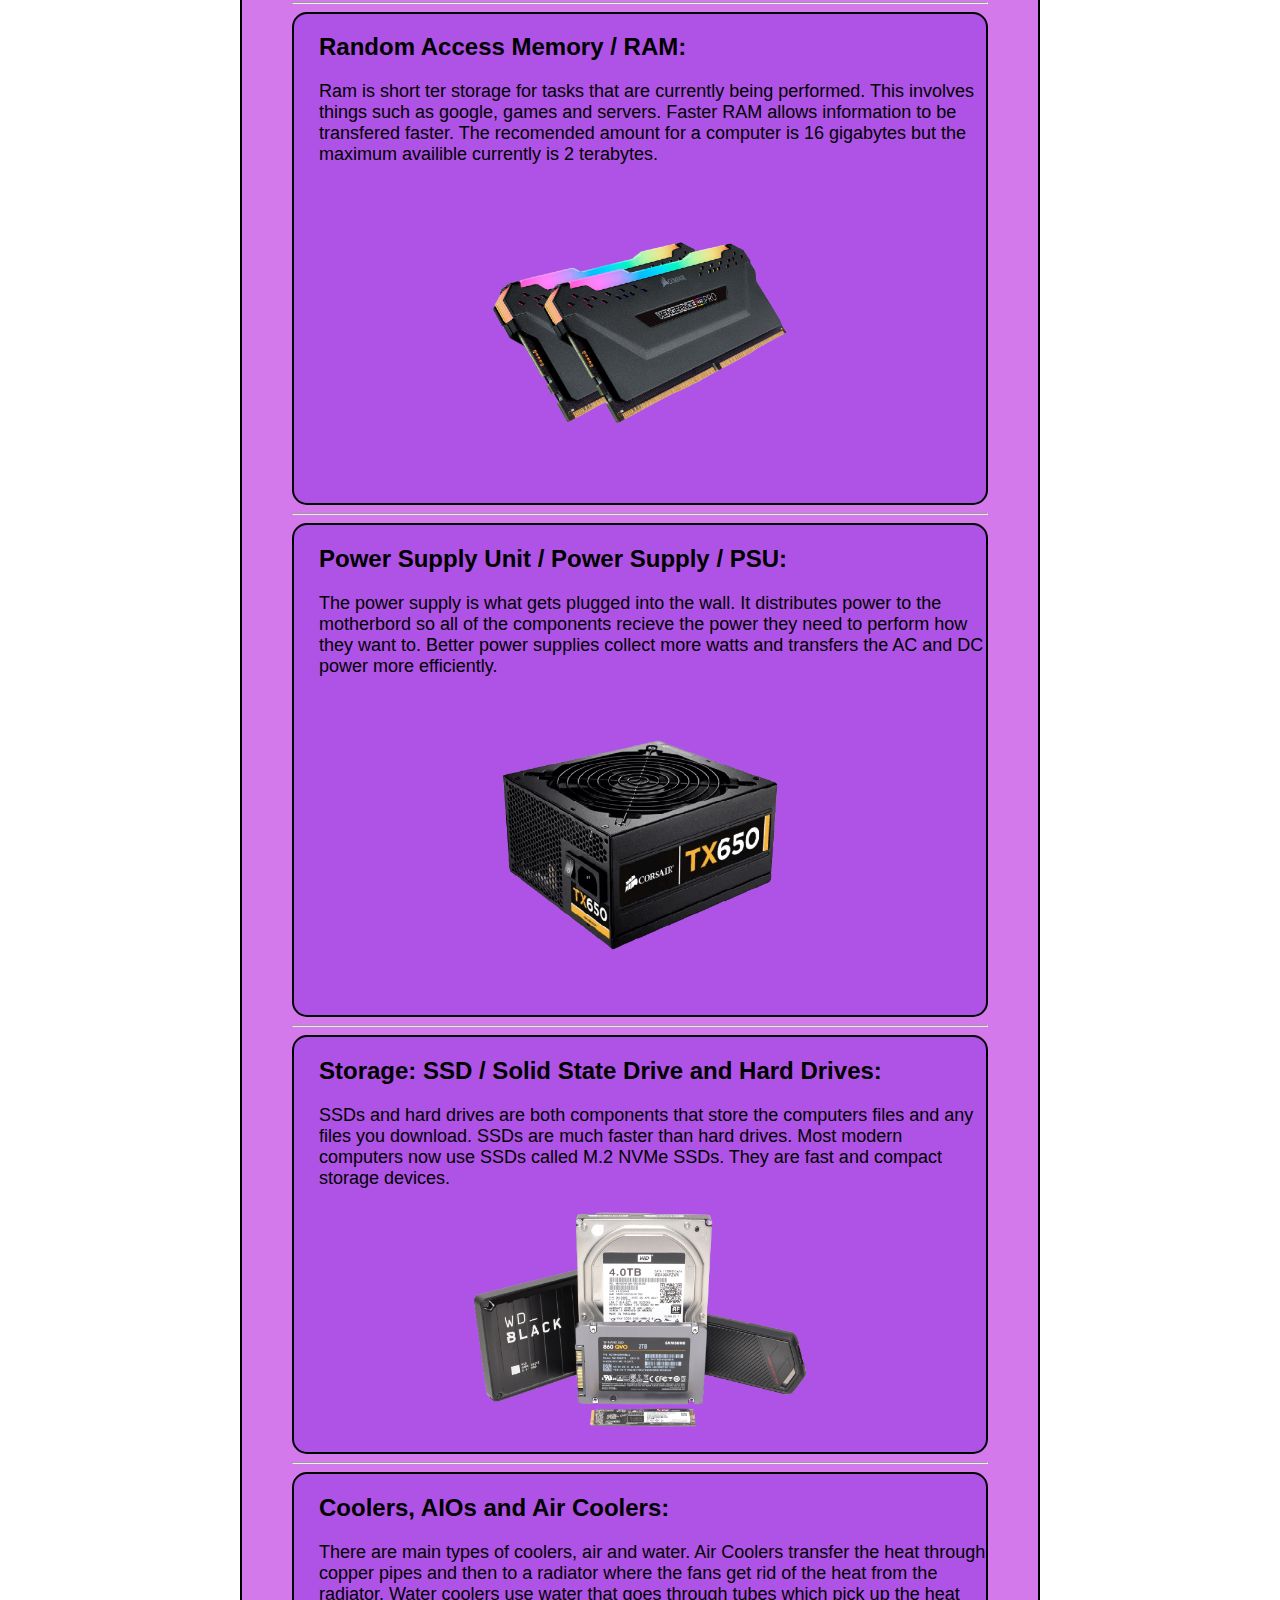
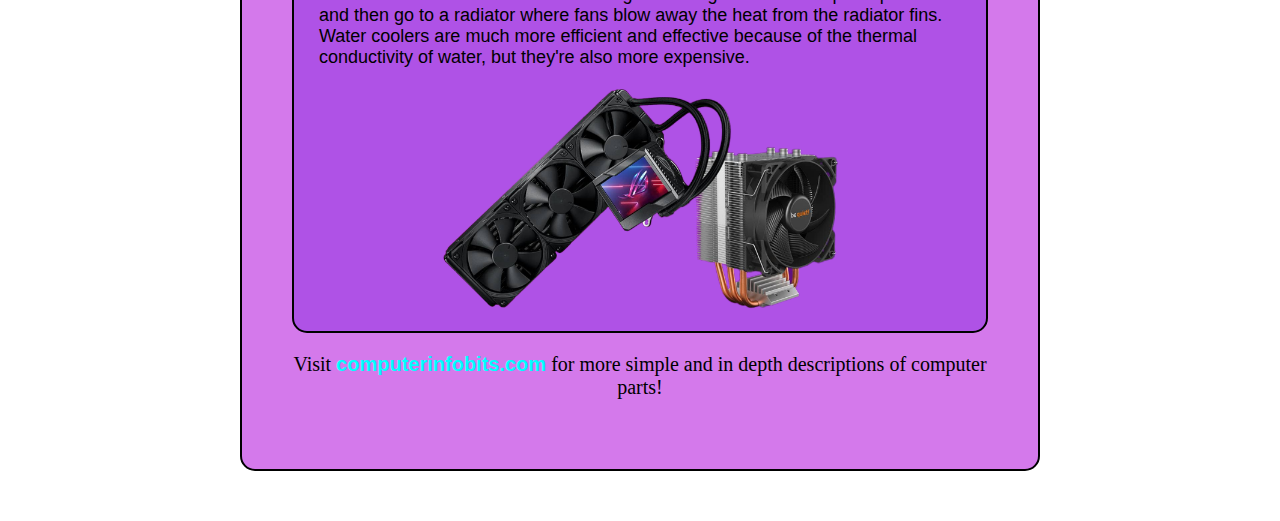
==== commit 40ce3a23: "Small edits finished" ====
--- a/Information.html
+++ b/Information.html
@@ -29,8 +29,11 @@
 
         <p class="component-description">
           The pocessor is what controls everything that happens in the computer.
-          A better processor will run faster and load tasks faster. Faster
-          processors also use more power and produce more heat.
+          It is the mind that controls everything that happens in the system.
+          The speed at which the processor completes cycles in second is
+          measured in Ghz (Gigahertz). A better processor will run faster and
+          load tasks faster. Faster processors also use more power and produce
+          more heat.
         </p>
 
         <p class="component-image">
@@ -50,9 +53,11 @@
 
         <p class="component-description">
           The graphics card is in charge of displaying everything you see onto
-          your monitor. High quality graphics cards are most commonly used for
-          gaming and video rendering. Graphics cards, similarly to processors,
-          use a lot of power and produce a lot of heat.
+          your monitor. Graphics card speed is also measured in gigahertz to
+          determine the clock speed and amount of cores that the chip includes.
+          High quality graphics cards are most commonly used for gaming and
+          video rendering. Graphics cards, similarly to processors, use a lot of
+          power and produce a lot of heat.
         </p>
 
         <p class="component-image">
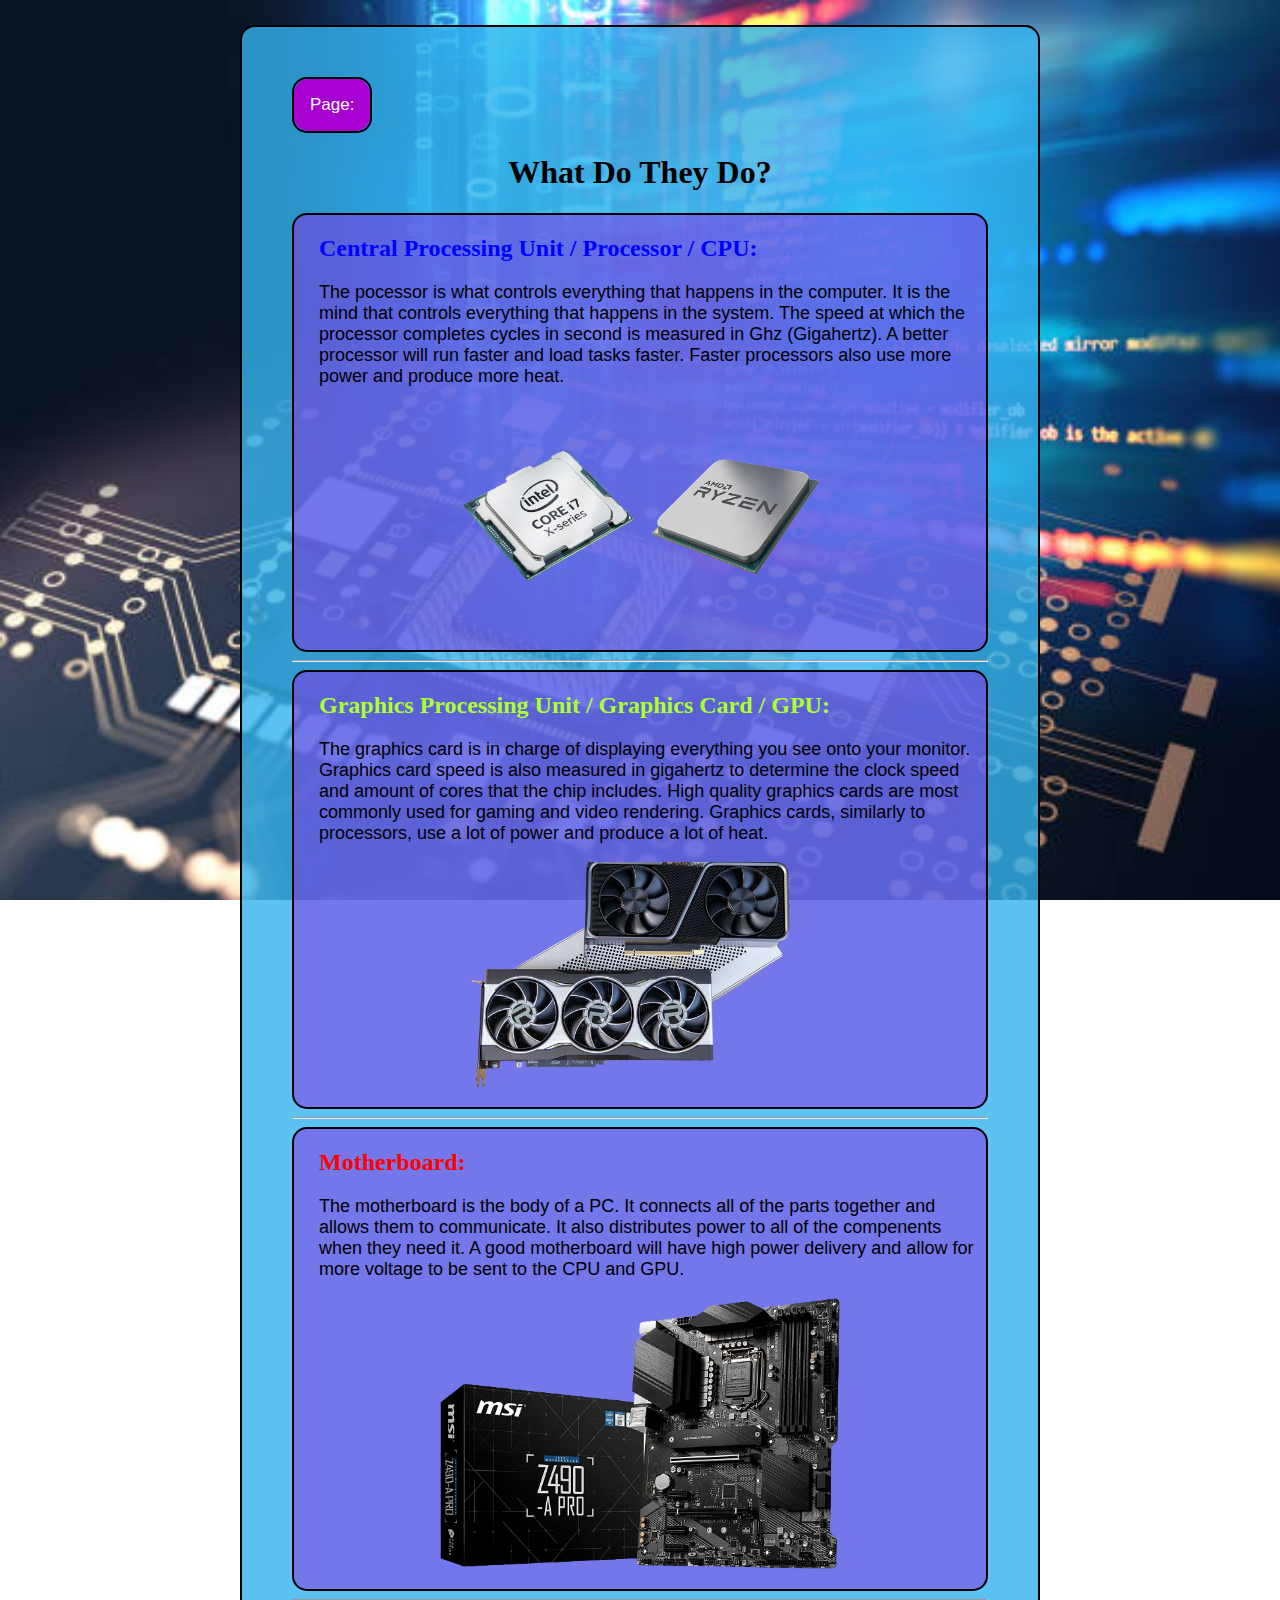
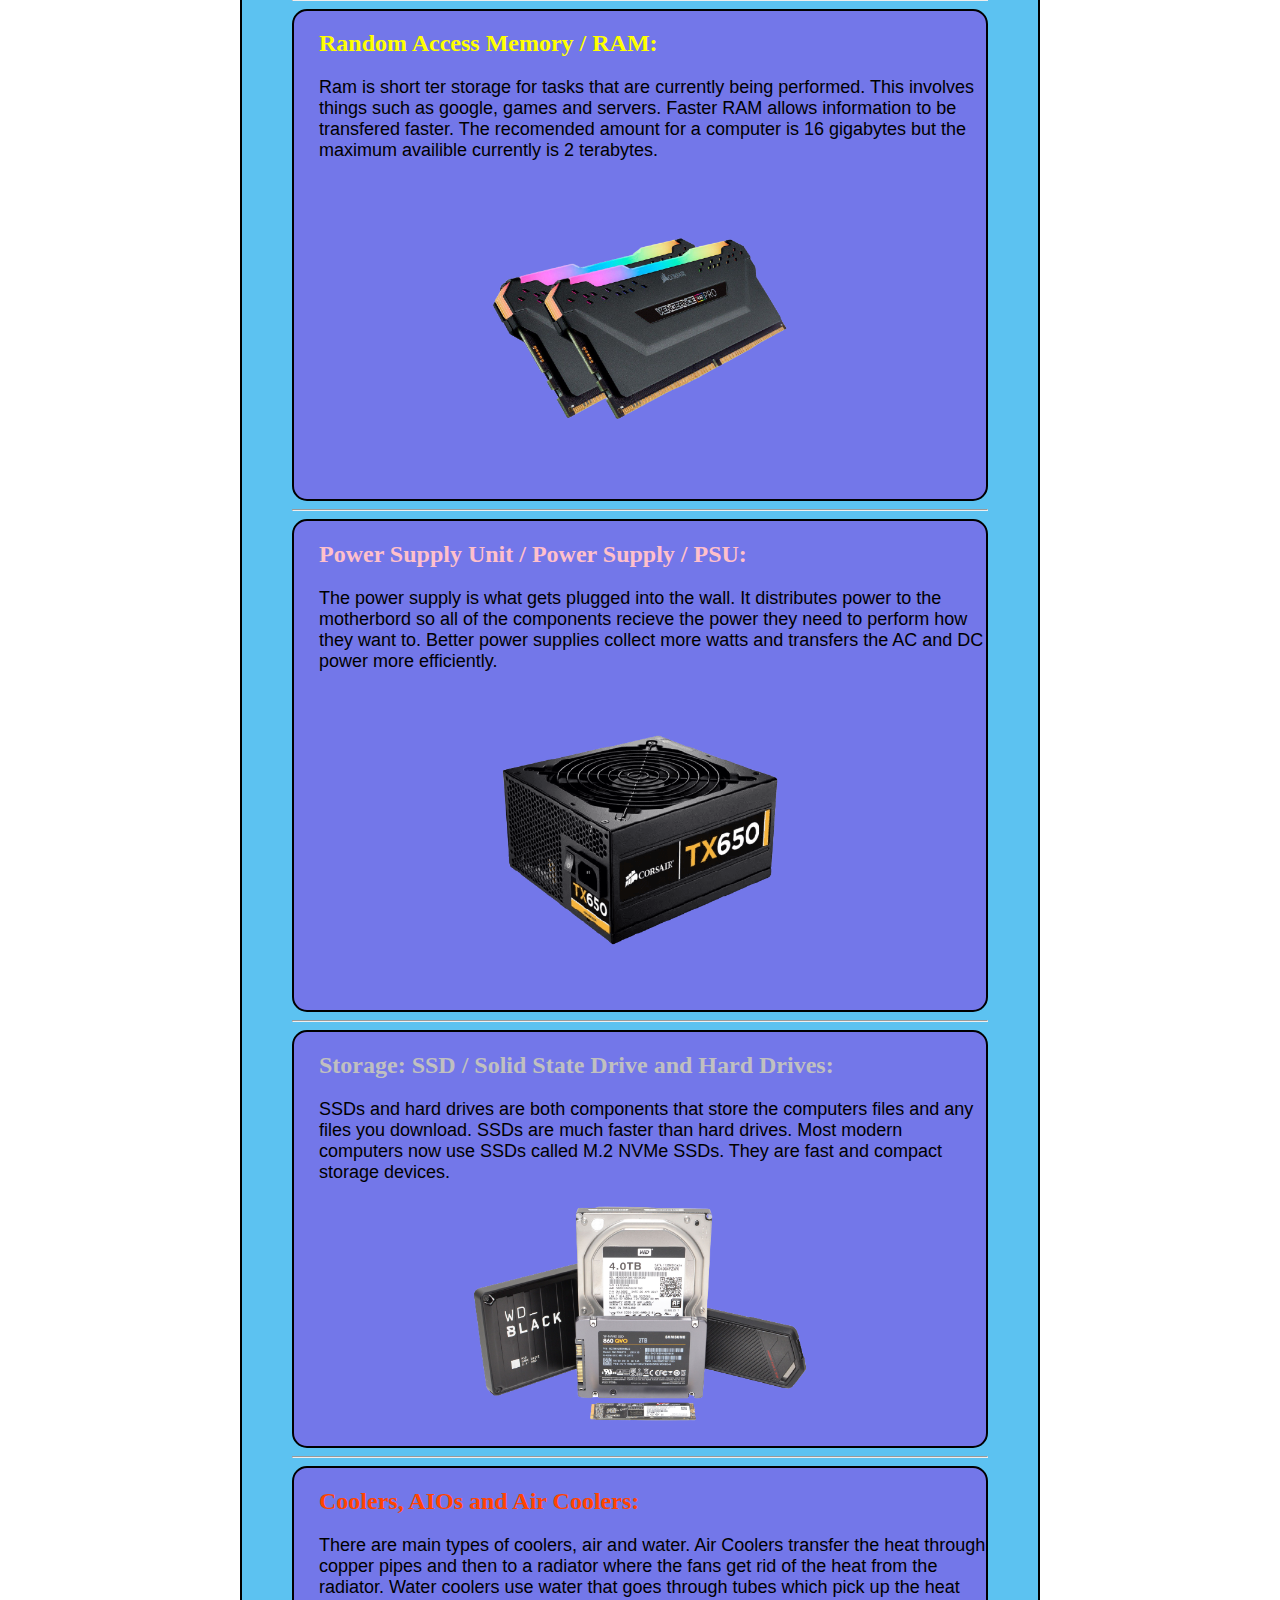
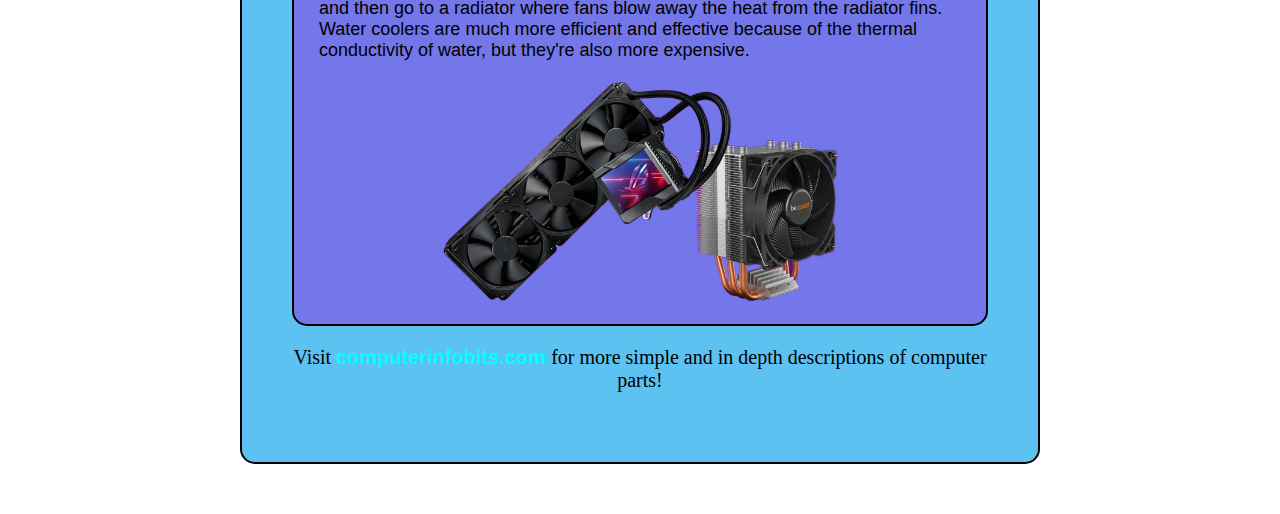
==== commit d08a13e2: "finished colours" ====
--- a/Information.html
+++ b/Information.html
@@ -23,7 +23,7 @@
       <h1>What Do They Do?</h1>
 
       <div>
-        <h2 class="component-name">
+        <h2 class="cpu" class="component-name">
           Central Processing Unit / Processor / CPU:
         </h2>
 
@@ -47,7 +47,7 @@
 
       <hr />
       <div>
-        <h2 class="component-name">
+        <h2 class="gpu" class="component-name">
           Graphics Processing Unit / Graphics Card / GPU:
         </h2>
 
@@ -71,7 +71,7 @@
 
       <hr />
       <div>
-        <h2 class="component-name">Motherboard:</h2>
+        <h2 class="motherboard" class="component-name">Motherboard:</h2>
 
         <p class="component-description">
           The motherboard is the body of a PC. It connects all of the parts
@@ -88,7 +88,7 @@
 
       <hr />
       <div>
-        <h2 class="component-name">Random Access Memory / RAM:</h2>
+        <h2 class="ram" class="component-name">Random Access Memory / RAM:</h2>
 
         <p class="component-description">
           Ram is short ter storage for tasks that are currently being performed.
@@ -109,7 +109,9 @@
 
       <hr />
       <div>
-        <h2 class="component-name">Power Supply Unit / Power Supply / PSU:</h2>
+        <h2 class="psu" class="component-name">
+          Power Supply Unit / Power Supply / PSU:
+        </h2>
 
         <p class="component-description">
           The power supply is what gets plugged into the wall. It distributes
@@ -129,7 +131,7 @@
 
       <hr />
       <div>
-        <h2 class="component-name">
+        <h2 class="ssd" class="component-name">
           Storage: SSD / Solid State Drive and Hard Drives:
         </h2>
 
@@ -147,7 +149,9 @@
 
       <hr />
       <div>
-        <h2 class="component-name">Coolers, AIOs and Air Coolers:</h2>
+        <h2 class="cooler" class="component-name">
+          Coolers, AIOs and Air Coolers:
+        </h2>
 
         <p class="component-description">
           There are main types of coolers, air and water. Air Coolers transfer
--- a/Information.css
+++ b/Information.css
@@ -14,14 +14,14 @@
 }
 
 div {
-    background-color: rgb(138, 43, 226, 0.5);
+    background-color: rgba(43, 150, 221, 0.5);
     border: 2px solid black;
     border-radius: 15px;
 }
 
 h1 {
     text-align: center;
-    font-family: Cambria, Cochin, Georgia, Times, 'Times New Roman', serif;
+    font-family: cursive;
 }
 
 a {
@@ -46,7 +46,7 @@
 }
 
 .quiz-body {
-    background-color: rgba(201, 88, 230, 0.8);
+    background-color: rgba(51, 179, 238, 0.8);
     padding: 50px 50px;
 }
 
@@ -73,4 +73,39 @@
 .quiz {
     text-align: center;
     font-size: 20px;
+}
+
+.cpu {
+    color: blue;
+    margin-left: 25px;
+}
+
+.gpu {
+    color: greenyellow;
+    margin-left: 25px;
+}
+
+.motherboard {
+    color: red;
+    margin-left: 25px;
+}
+
+.ram {
+    color: yellow;
+    margin-left: 25px;
+}
+
+.psu {
+    color: pink;
+    margin-left: 25px;
+}
+
+.ssd {
+    color: silver;
+    margin-left: 25px;
+}
+
+.cooler {
+    color: orangered;
+    margin-left: 25px;
 }